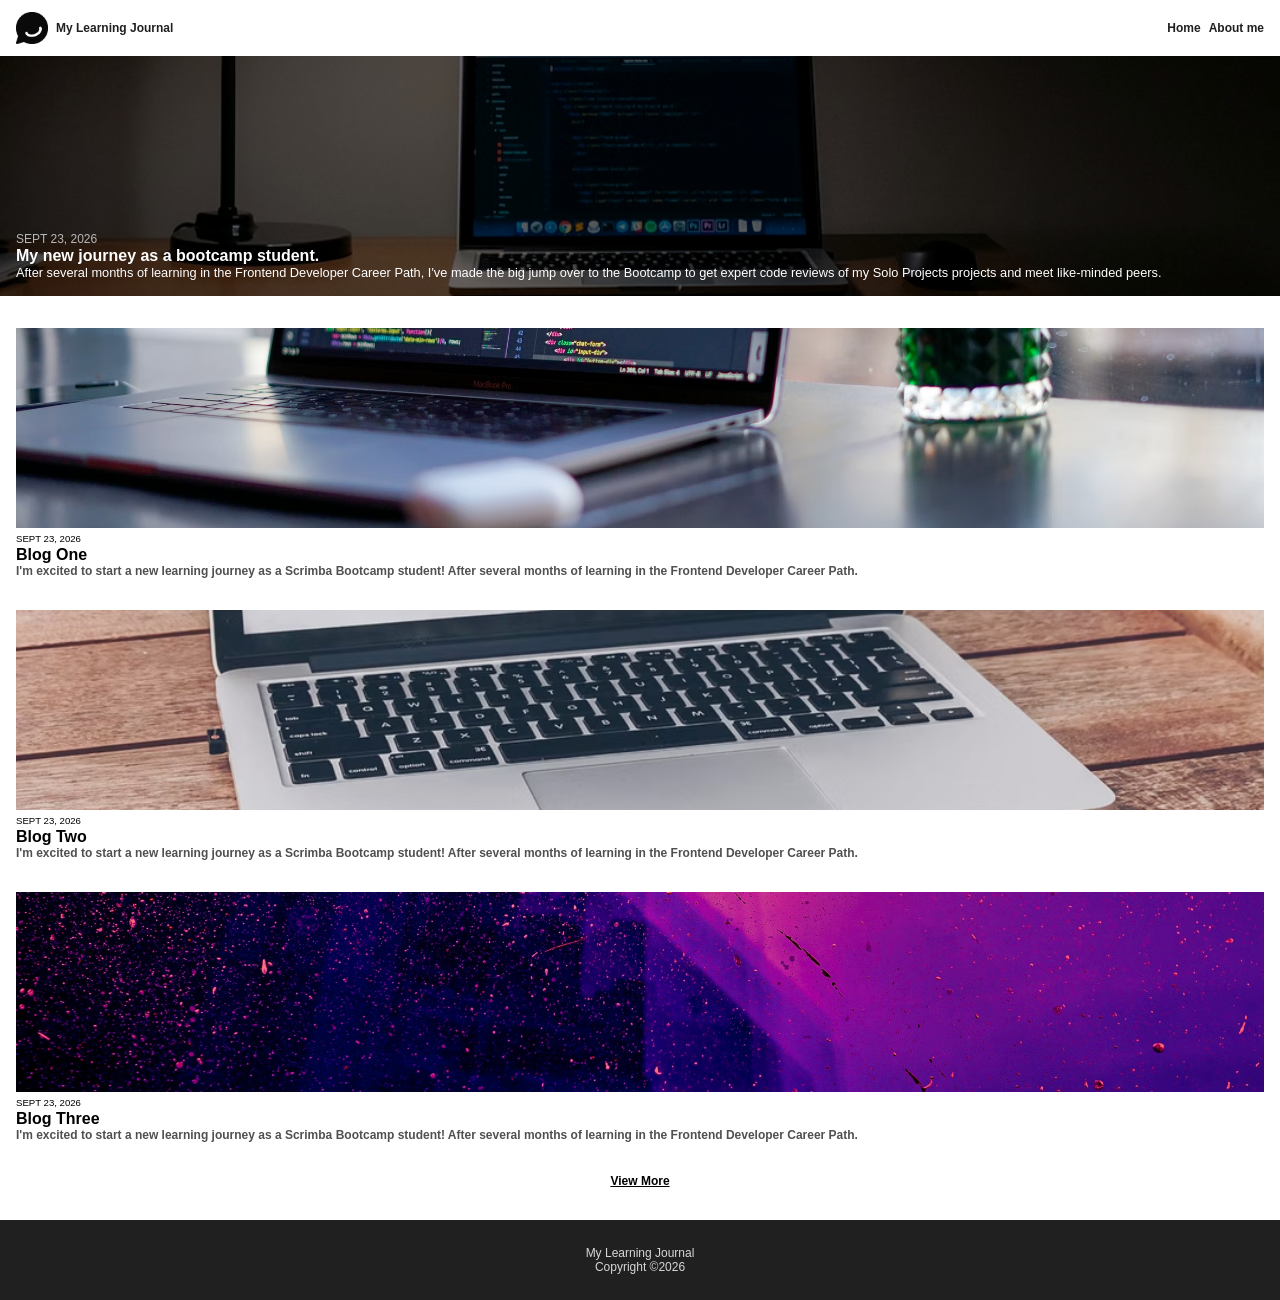
==== index.html @ 2261db78 "Initial commit - mobile design completed" ====
<!DOCTYPE html>
<html lang="en">
<head>
    <meta charset="UTF-8">
    <meta name="viewport" content="width=device-width, initial-scale=1.0">
    <title>Learning Journal</title>
    <link rel="stylesheet" href="style.css">
</head>
<body>
    <header>
        <a href="/" class="logo">
            <img src="images/logo.png" alt="my journal logo." class="logo-image">
            <span class="logo-text"> 
                My Learning Journal
            </span>
        </a>
        <nav>
            <ul>
                <li>
                    <a href="./article.html" class="home-btn">Home</a>
                </li>
                <li>
                    <a href="./about-me.html" class="aboutme-btn">About me</a>
                </li>
            </ul>
        </nav>
    </header>
    <main>
        <div class="image-container">
            <!-- <img src="images/homepage.png" alt="a picture of a laptop on table" srcset=""> -->
            <div class="hero">
                <div class="hero-text">
                    <span>SEPT 23, 2026</span>
                    <h1>My new journey as a bootcamp student.</h1>
                    <p>After several months of learning in the Frontend Developer Career Path, I've made the big jump over to the Bootcamp to get expert code reviews of my Solo Projects projects and meet like-minded peers.</p>
                </div>
            </div>
        </div>
        <div class="blog blog1">
            <img src="./images/blog1.png" alt="" srcset="">
            <span>SEPT 23, 2026</span>
            <h1>Blog One</h1>
            <p>I'm excited to start a new learning journey as a Scrimba Bootcamp student! After several months of learning in the Frontend Developer Career Path.</p>
        </div>
        <div class="blog blog2">
            <img src="./images/blog2.png" alt="" srcset="">
            <span>SEPT 23, 2026</span>
            <h1>Blog Two</h1>
            <p>I'm excited to start a new learning journey as a Scrimba Bootcamp student! After several months of learning in the Frontend Developer Career Path.</p>
        </div>
        <div class="blog blog3">
            <img src="./images/blog3.png" alt="" srcset="">
            <span>SEPT 23, 2026</span>
            <h1>Blog Three</h1>
            <p>I'm excited to start a new learning journey as a Scrimba Bootcamp student! After several months of learning in the Frontend Developer Career Path.</p>
        </div>
        <div class="blog blog4">
            <img src="./images/blog4.png" alt="" srcset="">
            <span>SEPT 23, 2026</span>
            <h1>Blog Four</h1>
            <p>I'm excited to start a new learning journey as a Scrimba Bootcamp student! After several months of learning in the Frontend Developer Career Path.</p>
        </div>
        <div class="blog blog5">
            <img src="./images/blog5.png" alt="" srcset="">
            <span>SEPT 23, 2026</span>
            <h1>Blog Five</h1>
            <p>I'm excited to start a new learning journey as a Scrimba Bootcamp student! After several months of learning in the Frontend Developer Career Path.</p>
        </div>
        <div class="blog blog6">
            <img src="./images/blog6.png" alt="">
            <span>SEPT 23, 2026</span>
            <h1>Blog Six</h1>
            <p>I'm excited to start a new learning journey as a Scrimba Bootcamp student! After several months of learning in the Frontend Developer Career Path.</p>
        </div>
        <div class="view-more">View More</div>
    </main>
    <footer>My Learning Journal <br/>Copyright ©2026</footer>
    <script src="index.js"></script>
</body>
</html>
---- style.css ----
*{
    box-sizing: border-box;
    margin: 0;
    padding: 0;
    font-family: 'Segoe UI', Tahoma, Geneva, Verdana, sans-serif;
}
ul{
    list-style-type: none;   
}
a{
    text-decoration: none;
    color: #202020;
}
body{
    display: grid;
    grid-template-rows: 3.5rem 1fr 5rem;
    grid-template-columns: 1fr 1fr 1fr;
    grid-template-areas: 
    "header header header"
    "main main main"
    "footer footer footer"
    ; 
    min-height: 100vh;
}
header{
    display: flex;
    height: 3.5rem;
    font-size: 12px;
    justify-content: space-between;
    align-items: center;
    font-weight: 700;
    grid-area: header;
    height: 100%;
    font-size: 0.75rem;
    padding-inline: 1rem;
}
.logo{
    display: flex;
    justify-content: center;
    align-items: center;
}
.logo-image{
    width: 2rem;
    margin-right: 0.5rem;
}
nav ul{
    display: flex;
}
.home-btn {
    margin-right: 0.5rem;
}
main{
    grid-area: main;
    display: grid;
    grid-template-rows: minmax(200px,1fr);
    grid-template-areas: 
    "hero"
    "hero"
    "blog1"
    "blog2"
    "blog3"
    "blog4"
    "blog5"
    "blog6";
}
.image-container{
    background-image: url("./images/homepage.png");
    background-size: cover;
    background-position: 50% 80%;
    color: white;
    position: relative;
    overflow: hidden;
    height: 15rem;
    grid-area: hero;
    grid-template-rows: 15rem;
    margin-bottom: 1rem;
}
.image-container::before{
    content: "";
    position: absolute;
    background-color: black;
    opacity: 0.6;
    height: 100%;
    width: 100%;
}
.image-container h1{
    font-size: 1.25rem;
}
.hero{
    height: 100%;
}
.hero-text{
    position: absolute;
    bottom: 0%;
    margin: 1rem;
}
.hero-text span{
    font-size: 0.75rem;color: rgb(185, 184, 184);
}
.hero-text p{
    font-size: 0.80rem;

}
.hero-text h1{
    font-size: 1rem;
    font-weight: 700;
}
.blog{
    width: 100%;
    height: 100%;
    padding: 1rem ;
}
.blog h1{
    font-size: 1rem;
    font-weight: bold;
}
.blog p{
    font-weight: 600;
    font-size: 0.75rem;
    color: #505050;
}
.blog span{
    font-size: 0.6rem;
    color: black;
}
.blog img{ 
    width: 100%;
    height: 200px;
    object-fit: cover;
    object-position: center 80%;
    display: block;  
}
.blog1 {
    grid-area: blog1;
}
.blog2 {
    grid-area: blog2;
} 
.blog3 {
    grid-area: blog3;
}
.blog4 {
    grid-area: blog4;
    display: none;
}
.blog5 {
    grid-area: blog5;
    display: none;
}
.blog6 {
    grid-area: blog6;
    display: none;
}
    
.view-more{
    font-size: 0.75rem;
    text-decoration: underline;
    font-weight: 600;
    justify-self: center;
    margin-top: 1rem ;
    margin-bottom: 2rem ;
}
footer{
    grid-area: footer;
    background-color: #202020;
    display: flex;
    justify-content: center;
    align-items: center;
    color: #D7D7D7 ;
    font-size: 0.75rem;
    text-align: center;
}
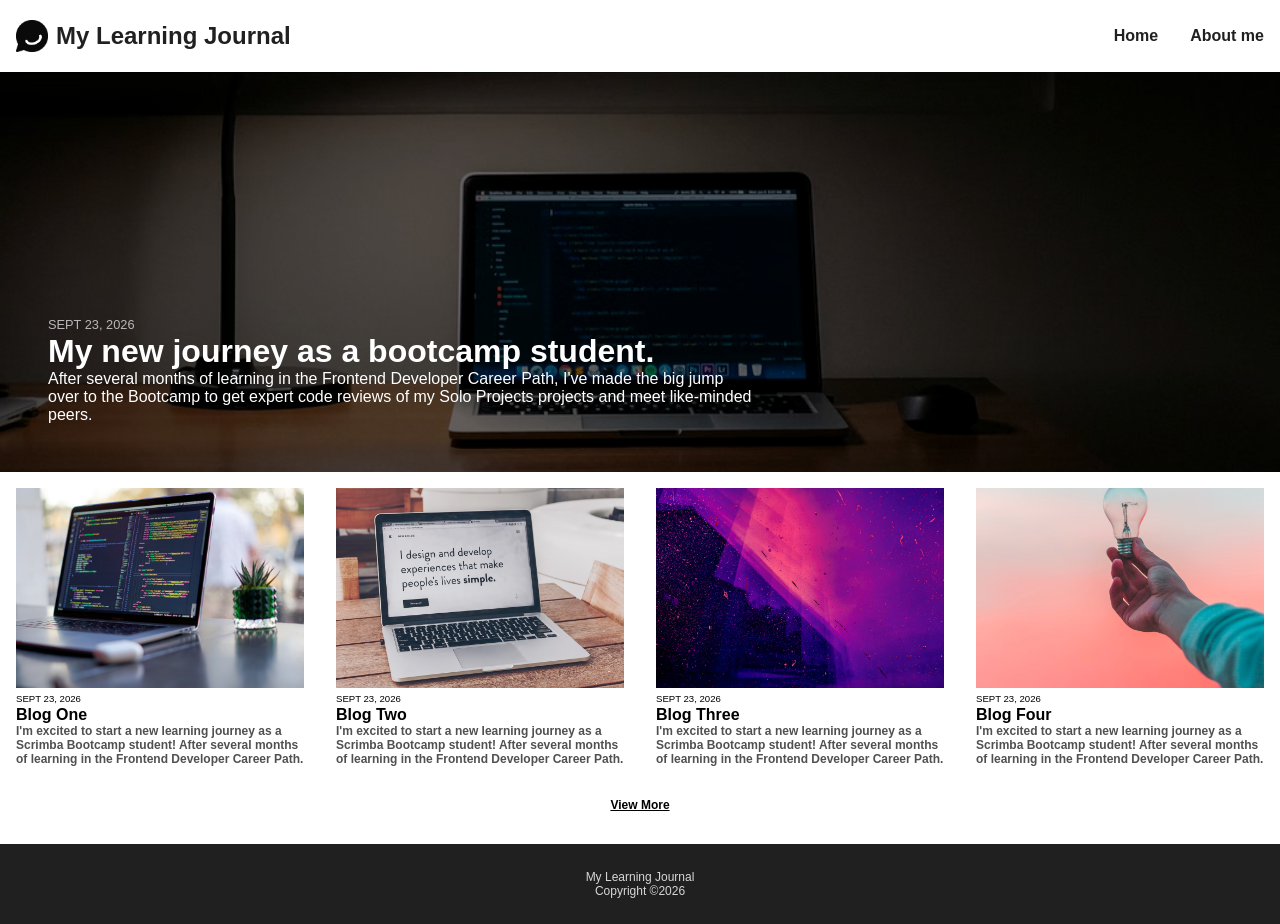
==== commit 5fe778c3: "Add responsive layout updates and simple README" ====
--- a/index.html
+++ b/index.html
@@ -36,42 +36,45 @@
                 </div>
             </div>
         </div>
-        <div class="blog blog1">
-            <img src="./images/blog1.png" alt="" srcset="">
-            <span>SEPT 23, 2026</span>
-            <h1>Blog One</h1>
-            <p>I'm excited to start a new learning journey as a Scrimba Bootcamp student! After several months of learning in the Frontend Developer Career Path.</p>
+        <div class="blog-container">
+            <div class="blog blog1">
+                <img src="./images/blog1.png" alt="" srcset="">
+                <span>SEPT 23, 2026</span>
+                <h1>Blog One</h1>
+                <p>I'm excited to start a new learning journey as a Scrimba Bootcamp student! After several months of learning in the Frontend Developer Career Path.</p>
+            </div>
+            <div class="blog blog2">
+                <img src="./images/blog2.png" alt="" srcset="">
+                <span>SEPT 23, 2026</span>
+                <h1>Blog Two</h1>
+                <p>I'm excited to start a new learning journey as a Scrimba Bootcamp student! After several months of learning in the Frontend Developer Career Path.</p>
+            </div>
+            <div class="blog blog3">
+                <img src="./images/blog3.png" alt="" srcset="">
+                <span>SEPT 23, 2026</span>
+                <h1>Blog Three</h1>
+                <p>I'm excited to start a new learning journey as a Scrimba Bootcamp student! After several months of learning in the Frontend Developer Career Path.</p>
+            </div>
+            <div class="blog blog4">
+                <img src="./images/blog4.png" alt="" srcset="">
+                <span>SEPT 23, 2026</span>
+                <h1>Blog Four</h1>
+                <p>I'm excited to start a new learning journey as a Scrimba Bootcamp student! After several months of learning in the Frontend Developer Career Path.</p>
+            </div>
+            <div class="blog blog5">
+                <img src="./images/blog5.png" alt="" srcset="">
+                <span>SEPT 23, 2026</span>
+                <h1>Blog Five</h1>
+                <p>I'm excited to start a new learning journey as a Scrimba Bootcamp student! After several months of learning in the Frontend Developer Career Path.</p>
+            </div>
+            <div class="blog blog6">
+                <img src="./images/blog6.png" alt="">
+                <span>SEPT 23, 2026</span>
+                <h1>Blog Six</h1>
+                <p>I'm excited to start a new learning journey as a Scrimba Bootcamp student! After several months of learning in the Frontend Developer Career Path.</p>
+            </div>
         </div>
-        <div class="blog blog2">
-            <img src="./images/blog2.png" alt="" srcset="">
-            <span>SEPT 23, 2026</span>
-            <h1>Blog Two</h1>
-            <p>I'm excited to start a new learning journey as a Scrimba Bootcamp student! After several months of learning in the Frontend Developer Career Path.</p>
-        </div>
-        <div class="blog blog3">
-            <img src="./images/blog3.png" alt="" srcset="">
-            <span>SEPT 23, 2026</span>
-            <h1>Blog Three</h1>
-            <p>I'm excited to start a new learning journey as a Scrimba Bootcamp student! After several months of learning in the Frontend Developer Career Path.</p>
-        </div>
-        <div class="blog blog4">
-            <img src="./images/blog4.png" alt="" srcset="">
-            <span>SEPT 23, 2026</span>
-            <h1>Blog Four</h1>
-            <p>I'm excited to start a new learning journey as a Scrimba Bootcamp student! After several months of learning in the Frontend Developer Career Path.</p>
-        </div>
-        <div class="blog blog5">
-            <img src="./images/blog5.png" alt="" srcset="">
-            <span>SEPT 23, 2026</span>
-            <h1>Blog Five</h1>
-            <p>I'm excited to start a new learning journey as a Scrimba Bootcamp student! After several months of learning in the Frontend Developer Career Path.</p>
-        </div>
-        <div class="blog blog6">
-            <img src="./images/blog6.png" alt="">
-            <span>SEPT 23, 2026</span>
-            <h1>Blog Six</h1>
-            <p>I'm excited to start a new learning journey as a Scrimba Bootcamp student! After several months of learning in the Frontend Developer Career Path.</p>
-        </div>
+        
         <div class="view-more">View More</div>
     </main>
     <footer>My Learning Journal <br/>Copyright ©2026</footer>
--- a/style.css
+++ b/style.css
@@ -107,7 +107,7 @@
 }
 .blog{
     width: 100%;
-    height: 100%;
+    /* height: 100%; */
     padding: 1rem ;
 }
 .blog h1{
@@ -141,7 +141,6 @@
 }
 .blog4 {
     grid-area: blog4;
-    display: none;
 }
 .blog5 {
     grid-area: blog5;
@@ -159,6 +158,9 @@
     justify-self: center;
     margin-top: 1rem ;
     margin-bottom: 2rem ;
+    margin-top: 1rem;
+    margin-bottom: 2rem;
+    grid-column: 1 / -1;
 }
 footer{
     grid-area: footer;
@@ -169,4 +171,115 @@
     color: #D7D7D7 ;
     font-size: 0.75rem;
     text-align: center;
+}
+@media (min-width:576px) {
+    .blog-container{
+        grid-area: blogs;
+        display: grid;
+        grid-template-rows:repeat(2,minmax(200px, 1fr));
+        grid-template-areas: 
+        "blog1 blog2"
+        "blog3 blog4"
+        "blog5 blog6"
+        ;
+    }
+    body{
+        grid-template-rows: 4rem 1fr 5rem;
+    }
+    main{
+        grid-template-rows:repeat(2,minmax(200px, 1fr));
+        grid-template-areas: 
+        "hero hero"
+        "hero hero"
+        "hero hero"
+        "blogs blogs"
+        "blogs blogs"
+        "blogs blogs";
+    }
+    
+    .image-container{
+        height: 100%;
+    }
+    .home-btn{
+        font-size: 1rem;
+    }
+    .aboutme-btn{
+        font-size: 1rem;
+    }
+    .hero-text{
+        padding: 1.5rem;
+    }
+    .hero-text h1{
+        font-size: 1.75rem;
+    }
+    .hero-text p{
+        font-size: 0.8rem;
+        width: 75%;
+    }
+    .hero-text span{
+        font-size: 0.8rem;
+    }
+    .blog{
+        justify-self: center;
+    }
+    .logo-text{
+        font-size: 1rem;
+     }
+     .home-btn{
+        margin-right: 1rem;
+     }
+     header{
+        height: 4rem;
+     }
+}
+@media (min-width:992px) {
+    .blog-container{
+        grid-area: blogs;
+        display: grid;
+        grid-template-rows:repeat(2, auto);
+        grid-template-areas: 
+        "blog1 blog2 blog3 blog4" 
+        ". blog5 blog6 ."
+        ;
+    }
+    body{
+        grid-template-rows: 4.5rem 1fr 5rem;
+    }
+    main{
+        grid-template-rows:25rem auto;
+        grid-template-areas: 
+        "hero hero hero "
+        "blogs blogs blogs";
+    }
+    /* .image-container{
+        height: 75%;
+    } */
+     
+    .image-container h1{
+        font-size: 2rem;
+    }
+    .hero-text{
+        padding: 2rem;
+    }
+    .hero-text p{
+        width: 60%;
+        font-size: 1rem;
+    }
+    .blog{
+        justify-self: center;
+    }
+    .logo-text{
+        font-size: 1.5rem;
+     }
+     .home-btn{
+        margin-right: 2rem;
+     }
+    /* .view-more{
+        margin-top: 1rem;
+    margin-bottom: 2rem;
+    grid-column: 1 / -1;
+    } */
+     header{
+        height: 4.5rem;
+     }
 }
